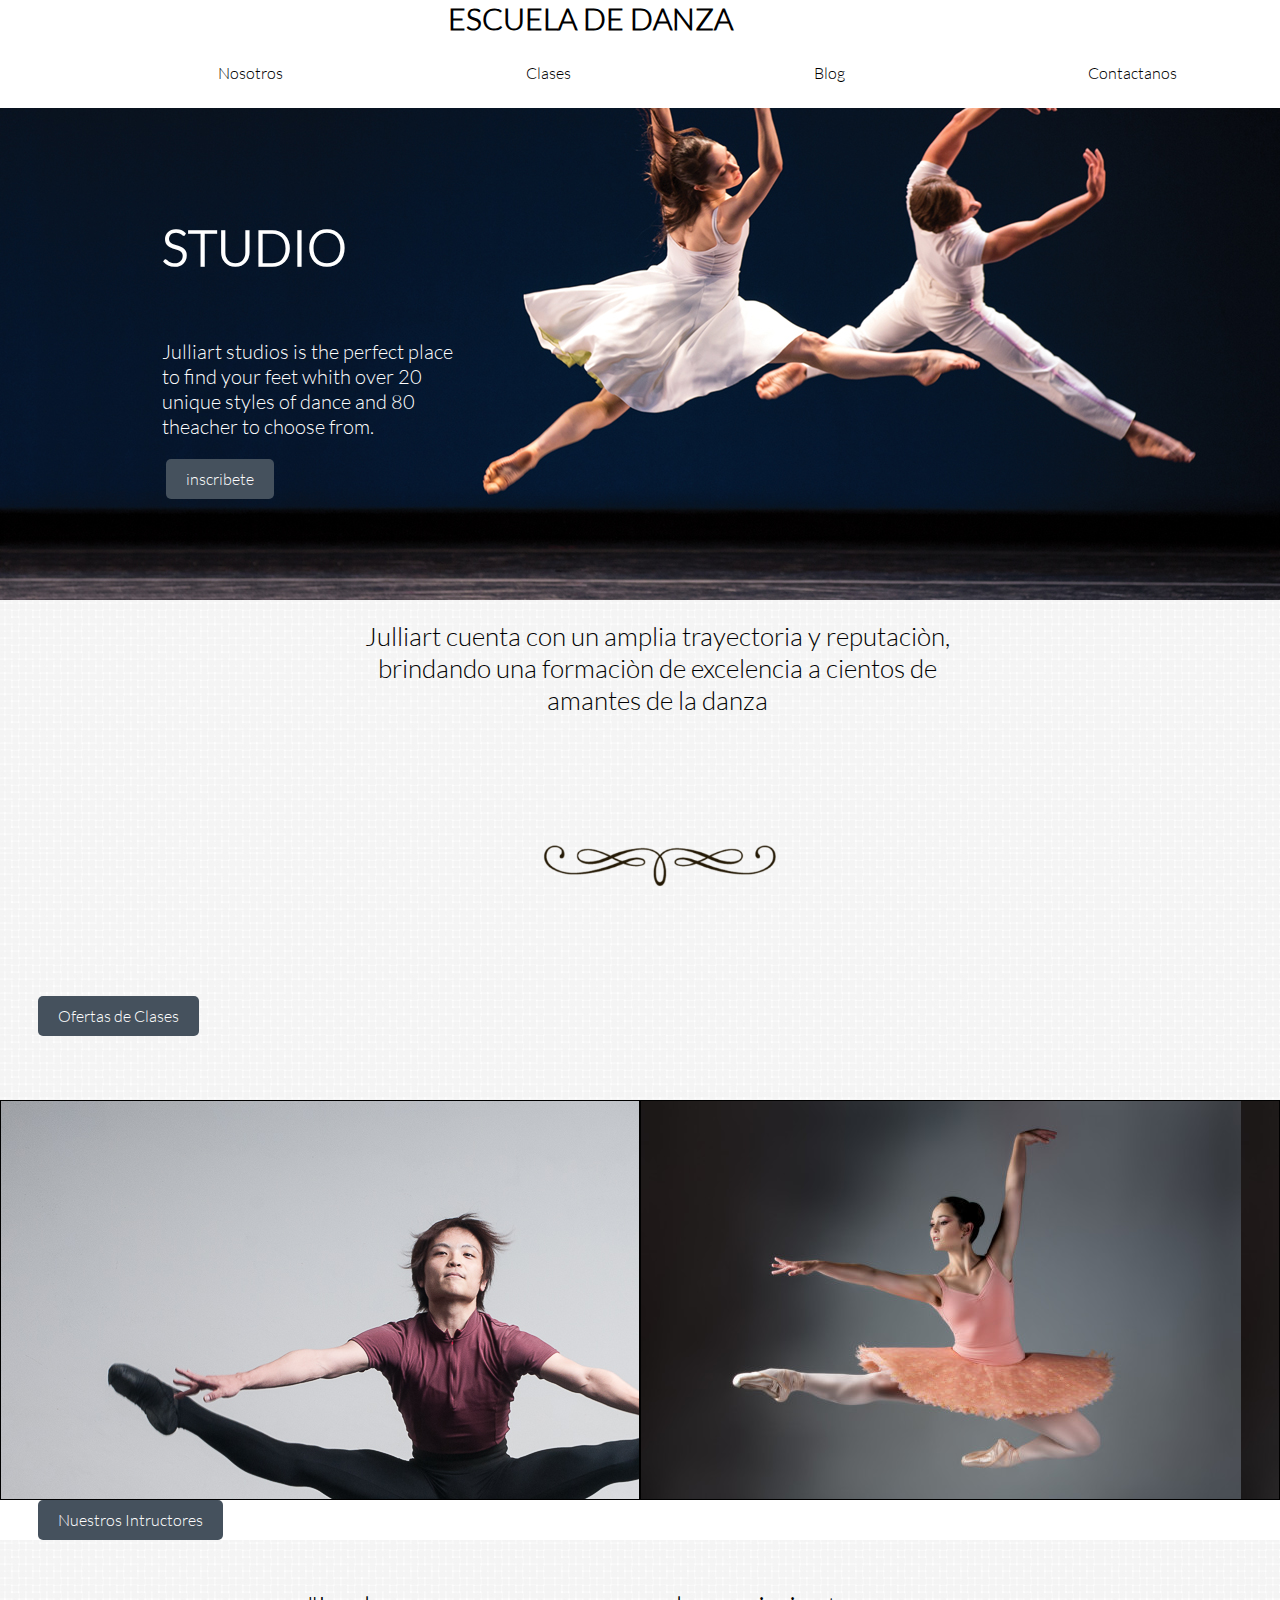
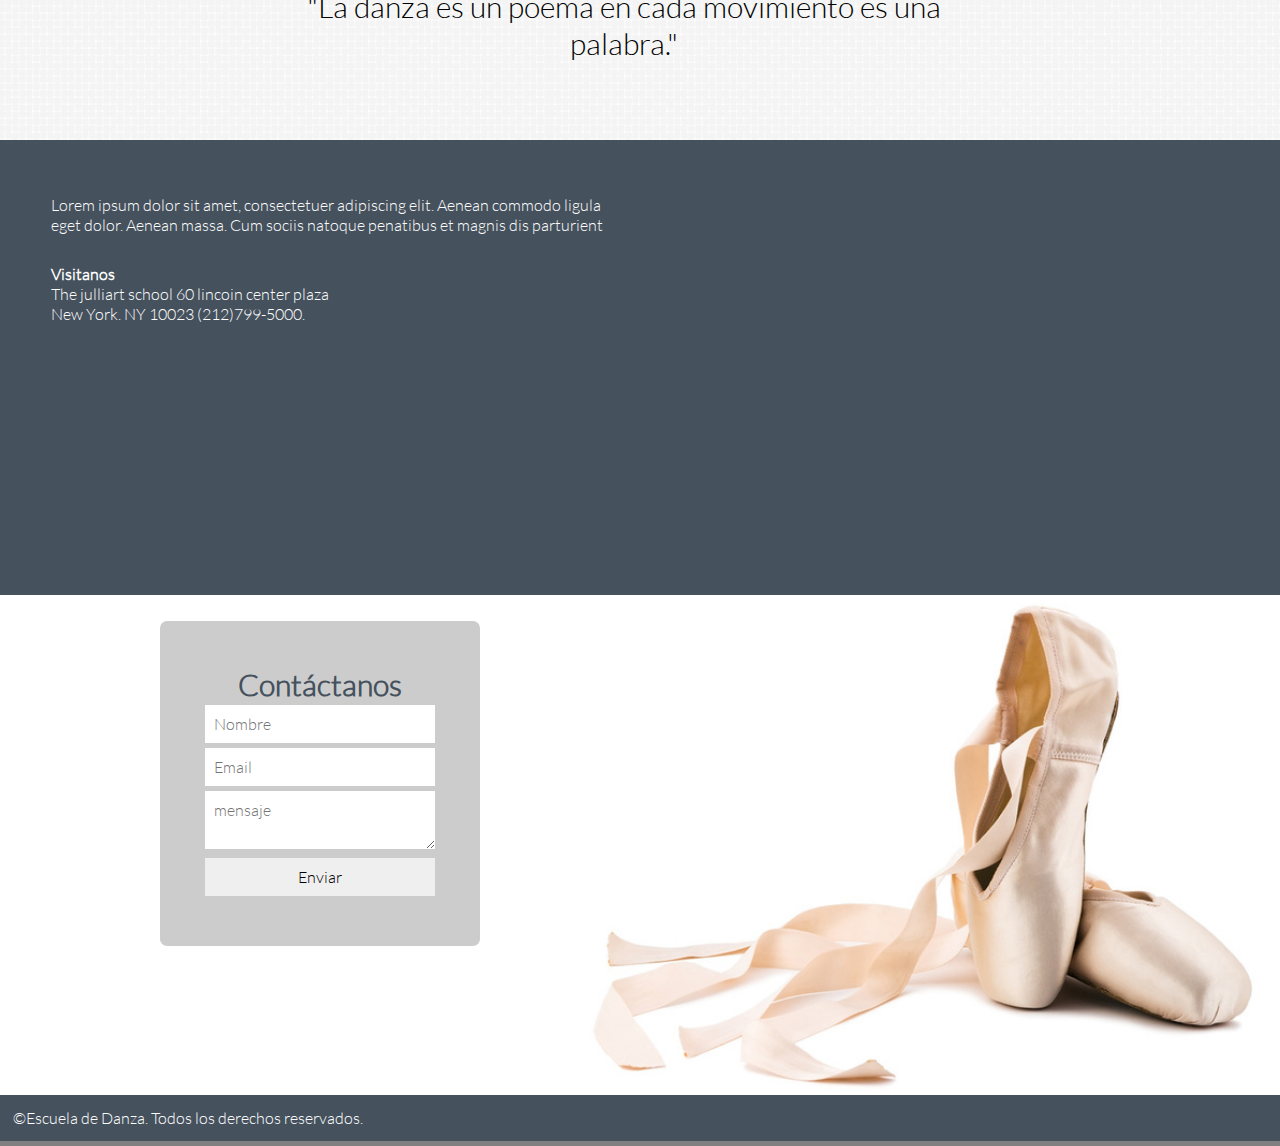
==== index.html @ 1cf1c51e "trabajo danza-arte" ====
<!DOCTYPE html>
<html>
<head>
	<meta charset="UTF-8">
	<title>Escuela  de  Danza</title>
	<link rel='stylesheet' type='text/css' href='http://fonts.googleapis.com/css?family=Montserrat:400,700'>
	<link rel="stylesheet" type="text/css" href="css/grid-system.css">
	<link rel="stylesheet" type="text/css" href="Simple_Grid-Framework/Simple_Grid-WEB/css/simplegrid.css">
	<link rel="stylesheet" type="text/css" href="css/utilities.css">
	<link rel="stylesheet" type="text/css" href="css/common.css">
	<link rel="stylesheet" type="text/css" href="css/main.css">
</head>
<body>
	<!--1parte menu-->
	<header>
		<div class="row">
			<div class="col-12 fijo">
				<h1 class="titulo">ESCUELA DE DANZA</h1>
				<nav>
					<div class="row">
						<div class="col-12">
							<ul>
								<li><a href="nosotros.html">Nosotros</a></li>
								<li><a href="clases.html">Clases</a></li>
								<li><a href="blog.html">Blog</a></li>
								<li><a href="#">Contactanos</a></li>
							</ul>
						</div>
					</div>
				</nav>
			</div>
		</div>
	</header>
	<!--2parte foto-->
	<section class="fondo">
		<div class="row">
			<div class="col-4">
				<br>
				<h1 class="studio">STUDIO</h1>
				<p class="texto place"> Julliart  studios is the perfect place
					to find your feet whith over 20 unique styles of dance
					and 80 theacher to choose from. </p>
					<br>
					<button class=" boton">
						<a class="join" href="#">inscribete</a>
					</button>
				</div>
			</div>
		</section>
		<!--3º texto julliart+tribal+boton-->
		<section class="background">
			<div class="row">
				<div class="col-9">
					<br>
					<p class="texto julliart">Julliart cuenta con un amplia trayectoria y reputaciòn, brindando una formaciòn de excelencia a cientos de amantes de la danza</p>
					<br>
				</div>
				<div class="col-8">
					<img class="tribal" src="img/decoration_1.png">
				</div>
				<div class="col-12">
					<button class="boton ofertas">
					<a class="join" href="#">Ofertas de Clases</a>
					</button>
				</div>
			</div>
		</section>
		<!--4º parte 2fotos+boton-->
		<section class="container-fluid">
		<div class="row">
	     <div  class="col-6 profesor bg-img-block"></div>
	     <div class="col-6 profesora bg-img-block"></div>
		<button class="boton nuestros">
			<a class="join" href="#">Nuestros Intructores</a>
		</button>
		</div>
		</section>
		<!--5º parte fondo +frases-->
		<section class="pared">
			<div class="row">
				<div class="col-9">
					<p class="danza">"La danza es un poema en cada movimiento es una palabra."</p>
				</div>
			</div>
		</section>
		<!--6º parte mapa+texto-->
		<section class="mapa">
			<div class="row">
				<div class="col-6">
					<p class="lorem"> Lorem ipsum dolor sit amet, consectetuer adipiscing elit. Aenean commodo ligula eget dolor. Aenean massa. Cum sociis natoque penatibus et magnis dis parturient</p>
					<div class="col-6">
						<h5 class="visita">Visitanos</h5>
						<p>The julliart school 60 lincoin center plaza New York.
						 NY 10023 (212)799-5000.
						</p>
					</div>
				</div>
				<div class="col-6 map">
					<iframe src="https://www.google.com/maps/embed?pb=!1m18!1m12!1m3!1d20330.89640444176!2d-73.99594125854985!3d40.75749738487133!2m3!1f0!2f0!3f0!3m2!1i1024!2i768!4f13.1!3m3!1m2!1s0x89c2585ff9df2f6d%3A0xf876ccebba645bff!2sEscuela+Juilliard!5e0!3m2!1ses!2sco!4v1473439462755" width="400" height="400" frameborder="0" style="border:0" allowfullscreen></iframe>
				</div>
		   </div>
		</section>
		<section class="contacto zapatos">
			<div class="row">
				<div class="col-6">
					<form>
					<h2 class="formulario">Contáctanos</h2>
					<input type="text" name="Nombre" placeholder="Nombre">
					<input type="text" name="Email" placeholder="Email">
					<textarea name="Mensaje" valeu="Mensaje" placeholder="mensaje"></textarea>
					<input type="button" value="Enviar" id="boton"><a href="#"></a>
					</form>
				</div>
			</div>
		</section>
		<footer>
			<p class="fin"> ©Escuela de Danza. Todos los derechos reservados.</p>
		</footer>
		</body>
		</html>
---- Simple_Grid-Framework/Simple_Grid-WEB/css/simplegrid.css ----
/* 

	Name: Simple Grid - Framework
	Version: 1.1.1
	Author: Przemek Galarowicz & Bartek Talar ( www.przemekgalarowicz.pl or www.intelart.pl)
	Licenses: Simple Grid - Framework can be used in personal and commercial projects. But you can not sell as your product.

*/

/*
	RESET
*/
* {
	margin: 0;
	padding: 0;
	border: 0;
}

html, body, div, span, object, iframe,
h1, h2, h3, h4, h5, h6, p, blockquote, pre,
abbr, address, cite, code,
del, dfn, em, img, ins, kbd, q, samp,
small, strong, sub, sup, var,
b, i,
dl, dt, dd, ol, ul, li,
fieldset, form, label, legend,
table, caption, tbody, tfoot, thead, tr, th, td,
article, aside, canvas, details, figcaption, figure, 
footer, header, hgroup, menu, nav, section, summary,
time, mark, audio, video {
	outline:0;
	font-size:100%;
	vertical-align:baseline;
	background:transparent;
}

article,aside,details,figcaption,figure,
footer,header,hgroup,menu,nav,section { 
	display:block; zoom:1;
}

a {
	font-size:100%;
	vertical-align:baseline;
}

img {
	width: 100%;
	height: auto;
}

table {
	border-collapse:collapse;
	border-spacing:0;
}

input, select {
	vertical-align:middle;
}

nav ul li {
	list-style:none;
}


/* **********************************************************************************

	SIMPLE GRID - FRAMEWORK 

************************************************************************************* */
/*
	sg-nav
*/
#sg-nav-trigger {
	background: none;
	border-radius: 5px;
	border: 2px solid #c49b0b;
	cursor: pointer;
	width: 44px;
	height: 40px;
}
#sg-nav-trigger span {
	background: #c49b0b;
	display: block;
	margin: 4px auto; 
	width: 30px;
	height: 3px;
}

#sg-nav {
	top: 20px;
	left: 20px;
	position: fixed;
}
#sg-nav ul {
	background: #000;
	border-radius: 5px;
	padding: 20px 0;
	display: none;
}
#sg-nav ul li a {
	display: inline-block;
	font-size: 14px;
	color: #fff;
	text-decoration: none;
	padding: 10px 30px;
}


/*
	Grid
*/
.container {
	margin: 0 auto;
	width: 80%;
}

.container-fluid {
	margin: 0 auto;
	width: 100%;
}

.row:before,
.row:after {
  display: table;
  line-height: 0;
  content: "";
}

.row:after {
  clear: both;
}

.col-1, .col-2, .col-3, .col-4, .col-5, .col-6,
.col-7, .col-8, .col-9, .col-10, .col-11, .col-12,
.col-offset-1, .col-offset-2, .col-offset-3, .col-offset-4, .col-offset-5, .col-offset-6,
.col-offset-7, .col-offset-8, .col-offset-9, .col-offset-10, .col-offset-11, .col-offset-12 {
    float: left;
    min-height: 1px;
 }

.box {
	padding: 20px;
}

.box-margin {
	margin: 0 10px 0 10px;
}

.col-1, .col-offset-1 {
	width: 8.33333333333%;
}

.col-2, .col-offset-2 {
	width: 16.6666666666%;
}

.col-3, .col-offset-3 {
	width: 24.9999999999%;
}

.col-4, .col-offset-4 {
	width: 33.3333333333%;
}

.col-5, .col-offset-5 {
	width: 41.6666666666%;
}

.col-6, .col-offset-6 {
	width: 49.9999999999%;
}

.col-7, .col-offset-7 {
	width: 58.3333333333%;
}

.col-8, .col-offset-8 {
	width: 66.6666666666%;
}

.col-9, .col-offset-9 {
	width: 74.9999999999%;
}

.col-10, .col-offset-10 {
	width: 83.3333333333%;
}

.col-11, .col-offset-11 {
	width: 91.6666666666%;
}

.col-12, .col-offset-12 {
	width: 100%;
}

@media only screen and (max-width : 768px) and (min-width : 480px) {
	/*
		Grid
	*/
	.container {
		width: 96%;
	}

	.col-1, .col-2, .col-3, .col-5, .col-6,
	.col-7, .col-8, .col-9, .col-10, .col-11 {
    	width: 50%;
 	}

 	.col-4 {
		width: 33.3333333333%;
	}

 	.col-12 {
 		width:100%;
 	}

 	.col-offset-1, .col-offset-2, .col-offset-3, .col-offset-4,
 	.col-offset-5, .col-offset-6, .col-offset-7, .col-offset-8,
 	.col-offset-9, .col-offset-10, .col-offset-11, .col-offset-12 {
 		width: 0% !important;
 		display: none;
 	}

 	.box-margin {
		margin: 0 10px 0 10px;
	}
}

@media only screen and (max-width : 479px) {
	/*
		Grid
	*/
	.container {
		width: 96%;
	}

	.col-1, .col-2, .col-3, .col-4, .col-5, .col-6,
	.col-7, .col-8, .col-9, .col-10, .col-11, .col-12 {
    	float: none;
    	width: 100%;
 	}

 	.col-offset-1, .col-offset-2, .col-offset-3, .col-offset-4,
 	.col-offset-5, .col-offset-6, .col-offset-7, .col-offset-8,
 	.col-offset-9, .col-offset-10, .col-offset-11, .col-offset-12 {
 		width: 0% !important;
 		display: none;
 	}

 	.box-margin {
		margin: 0 10px 0 10px;
	}
}
---- css/utilities.css ----
/*Global*/
*{
	font-family: "Latolight";
}

@font-face{
	font-family: LatoHeavy;
	src: url(../fonts/LatoHeavy.ttf);
}
@font-face{
	font-family:Latolight ;
	src: url(../fonts/Latolight.ttf);
}
@font-face{
	font-family: DolceVita;
	src: url(../fonts/DolceVita.ttf);
}
@font-face{
	font-family: Neoteric-Bold;
	src: url(../fonts/Neoteric-Bold.ttf);
}

/* Shortcuts */

.pd-0{
	padding: 0;
}
.pt-5{
	padding-top: 5%;
}
.pb-5{
	padding-bottom: 5%;
}
.mg-0{
	margin: 0;
}
.w-100{
	width: 100%;
}
.lh{
	line-height: 1.5;
}
.text-center{
	text-align: center;
}
.text-left{
	text-align: left;
}
.text-white{
	color: white;
}
.text-gray{
	color: rgb(83, 88, 95);
}
.text-blue{
 color: #192951;
}
.a-none-decoration{
	text-decoration: none;
}
.bg-gray{
	background-color: rgb(244, 244, 244);
}
.bg-img-block{
	background-size: cover;
	background-repeat: no-repeat;
	background-position: center;
}
---- css/common.css ----
/* Inserta tu codigo que es común para todas las páginas aqui */
---- css/main.css ----
*{
	box-sizing: border-box;
}
body{
	font-family:"Monserrat";
}
.fijo{
	position:fixed;
	background-color:white;

}
.titulo{
	margin-left:35%;
	font-size:30px;
}

li a{
	text-decoration:none;
	color:black;
}

li{
	float:left;
	list-style:none;
	margin-left:15%;
	padding:2%;
}	
.fondo{
	background:url(../img/dance_1.jpg)no-repeat;
	width:100%;
	height:600px; 
	padding:10%;
}
.studio{
     margin-left:10%;
     margin-top:20%;
	font-size:50px;
	color:white;
}
.texto.place{
	color:white;
	font-size:20px;
	margin-left:10%;
	margin-top:18%;
}
.background{
	background-image:url(../img/textura_2.jpg);
	width:100%;
	height:500px;
}
.julliart{
	color:black;
	text-align:center;
	margin-left:37%;
	font-size:26px;
}
.tribal{
	width:30%;
	margin-left:62%;
}
.ofertas{
	margin-right:-30%;
}

.pared{
	background-image:url(../img/textura_2.jpg);
	width:100%;
	height:200px;
}
.danza{
	font-size:30px;
	margin-left:30%;
	text-align:center;
	margin-top:5%;
}
.profesor{
	background:url(../img/instructor_4.jpg);
	border:1px solid black;
	height:400px;
}
.profesora{
	background:url(../img/profesor_9.jpg);
	border:1px solid black;
	height:400px;
}
.boton{
	 background-color:#45515d;
    border-radius:5px;
    color:white;
    padding: 10px 20px;
    text-align: center;
    text-decoration: none;
    display: inline-block;
    font-size: 16px;
    margin-left:38px;
}

.join{
   	text-decoration:none;
   	color:white;
}

.mapa{
	background-color:#45515d;
	padding:2% 4%;
	color:white;
}
.lorem{
	margin-right:2%;
	margin-top:5%;
   }
iframe{
   margin-left:5%;
}
.visita{
	margin-top:10%;
}
.contacto{
	background-color:white;
	height:500px;
	margin-left:0;
}
form{
	width:50%;
	margin:auto;
	background: rgba(0,0,0,0.2);
	padding:7%;
	margin-top:4%;
	border-radius:7px;
}
.formulario{
	color:#45515d;
	text-align:center;
	margin:0;
	font-size:30px;
	margin-bottom:1%;
} 	

input, textarea{
    width:100%;
    margin-bottom:2%;
    padding:4%;
    box-sizing:border-box;
    font-size:16px;   
}
.zapatos{
	background:url(../img/shoes_1.jpg);
	background-size:contain;
	background-repeat:no-repeat;
	background-position:right; 
}
footer{
	background-color:#45515d;
	padding:1%;
	color:white;
	border-bottom:5px solid grey;
}
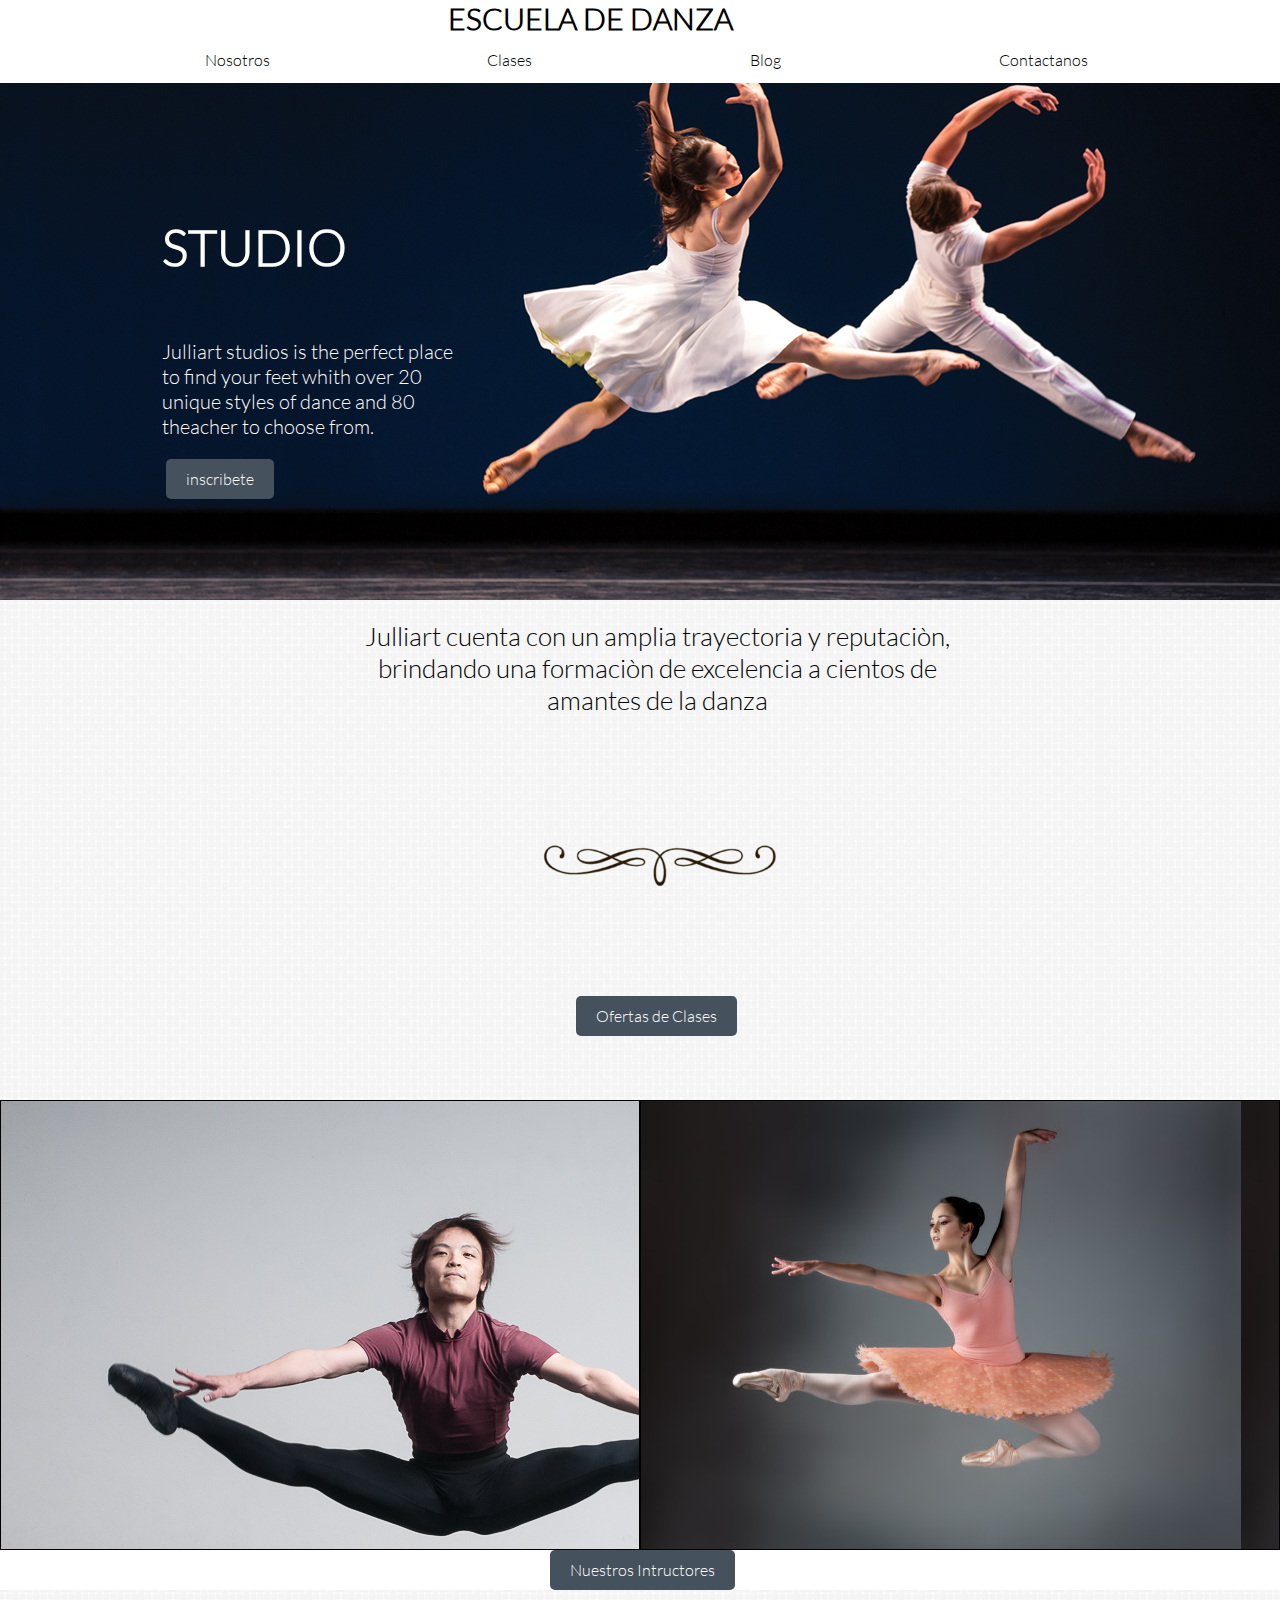
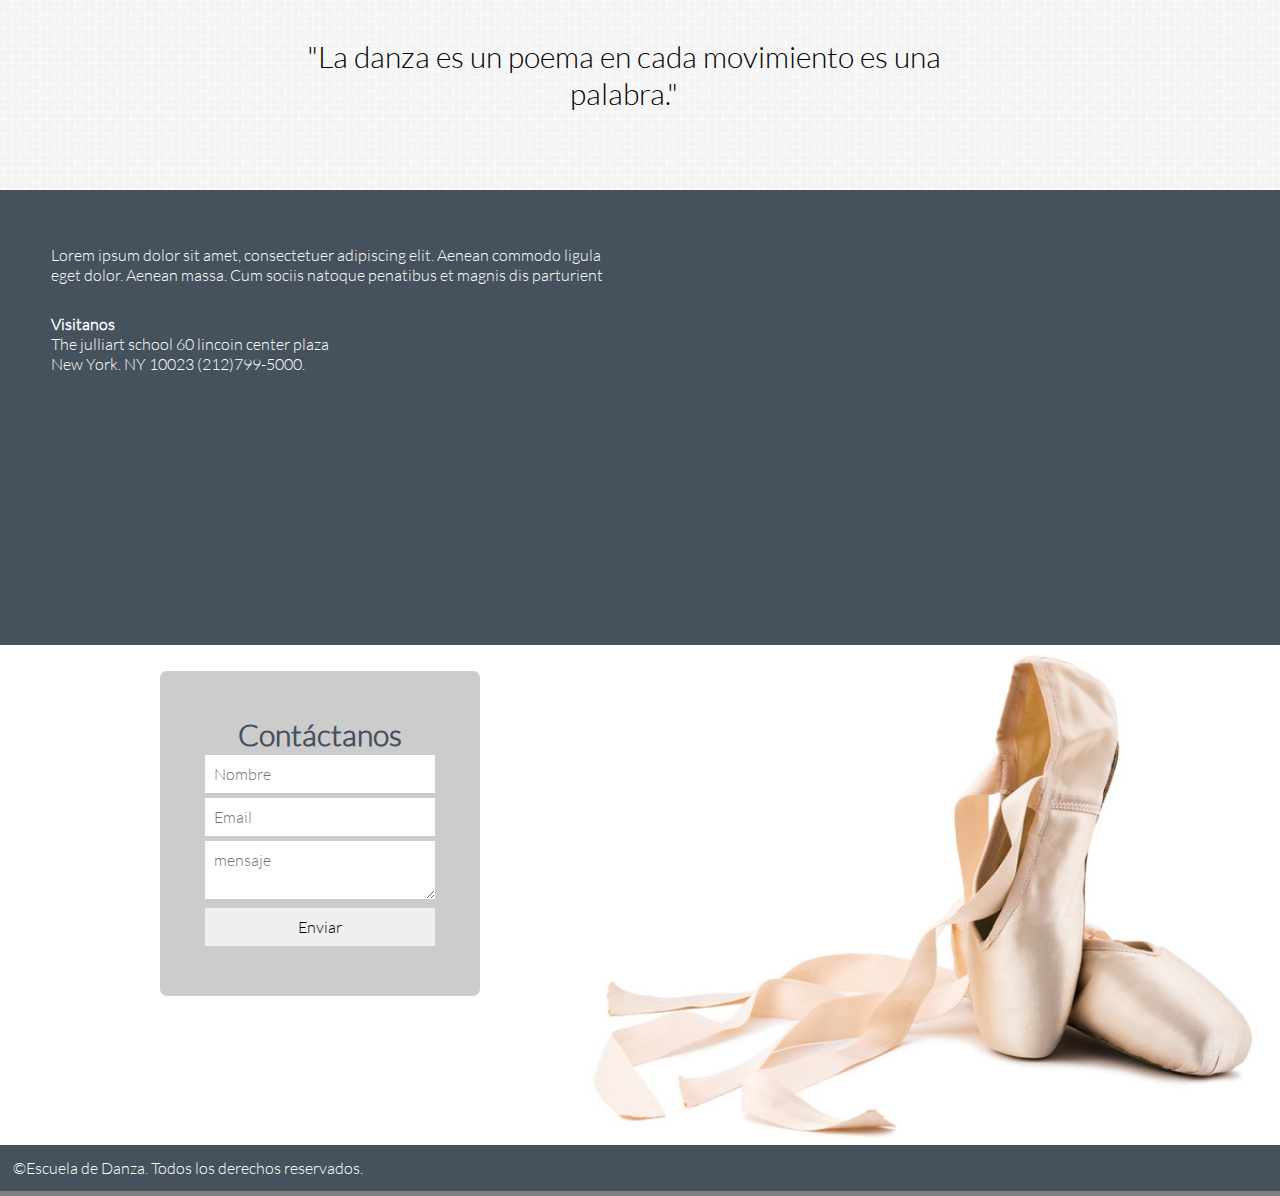
==== commit 91490c64: "trabajo completo" ====
--- a/index.html
+++ b/index.html
@@ -68,8 +68,8 @@
 		<!--4º parte 2fotos+boton-->
 		<section class="container-fluid">
 		<div class="row">
-	     <div  class="col-6 profesor bg-img-block"></div>
-	     <div class="col-6 profesora bg-img-block"></div>
+	     <div  class="col-6 profesor"></div>
+	     <div class="col-6 profesora"></div>
 		<button class="boton nuestros">
 			<a class="join" href="#">Nuestros Intructores</a>
 		</button>
--- a/css/main.css
+++ b/css/main.css
@@ -23,7 +23,7 @@
 	float:left;
 	list-style:none;
 	margin-left:15%;
-	padding:2%;
+	padding:1%;
 }	
 .fondo{
 	background:url(../img/dance_1.jpg)no-repeat;
@@ -74,17 +74,17 @@
 	margin-top:5%;
 }
 .profesor{
-	background:url(../img/instructor_4.jpg);
+	background:url(../img/instructor_4.jpg)no-repeat;
 	border:1px solid black;
-	height:400px;
+	height:450px;
 }
 .profesora{
 	background:url(../img/profesor_9.jpg);
 	border:1px solid black;
-	height:400px;
+	height:450px;
 }
 .boton{
-	 background-color:#45515d;
+	background-color:#45515d;
     border-radius:5px;
     color:white;
     padding: 10px 20px;
@@ -98,6 +98,13 @@
 .join{
    	text-decoration:none;
    	color:white;
+
+}
+.ofertas{
+	margin-left:45%; 
+}
+.nuestros{
+	margin-left:43%; 
 }
 
 .mapa{
